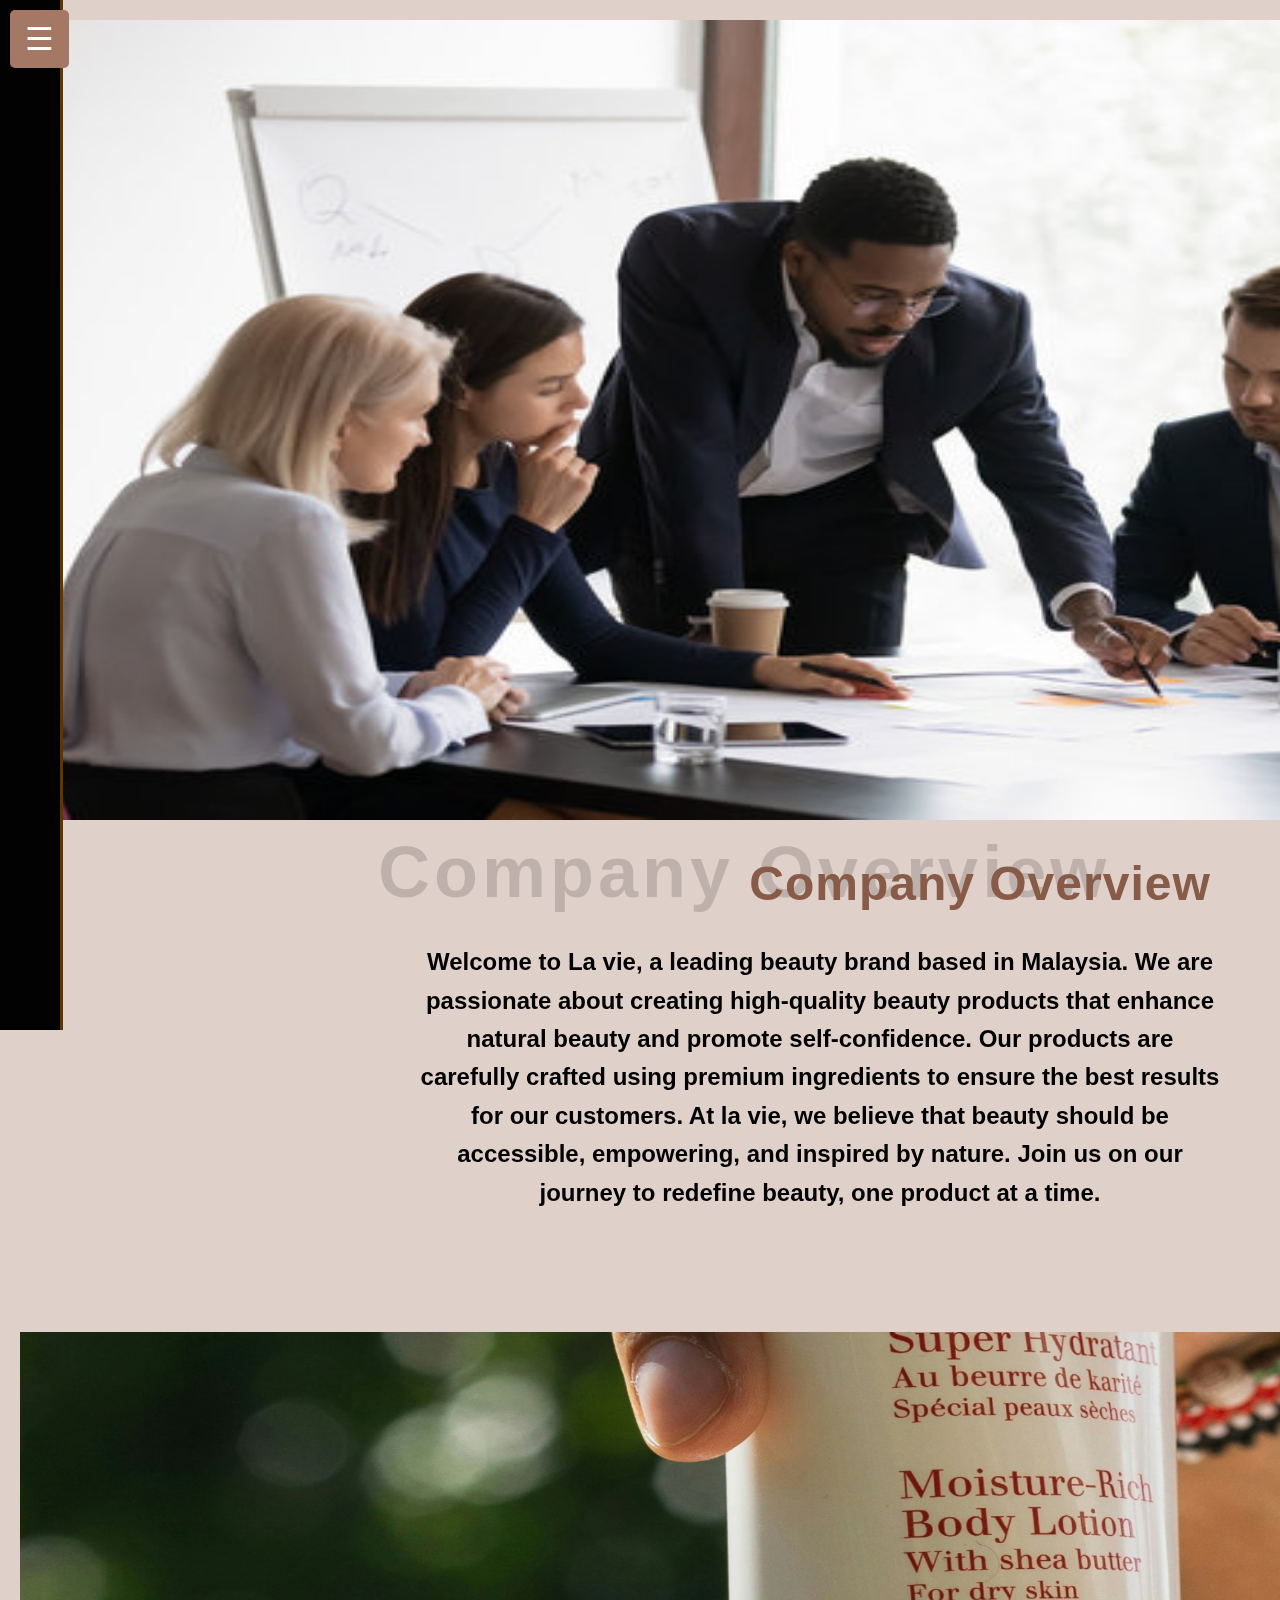
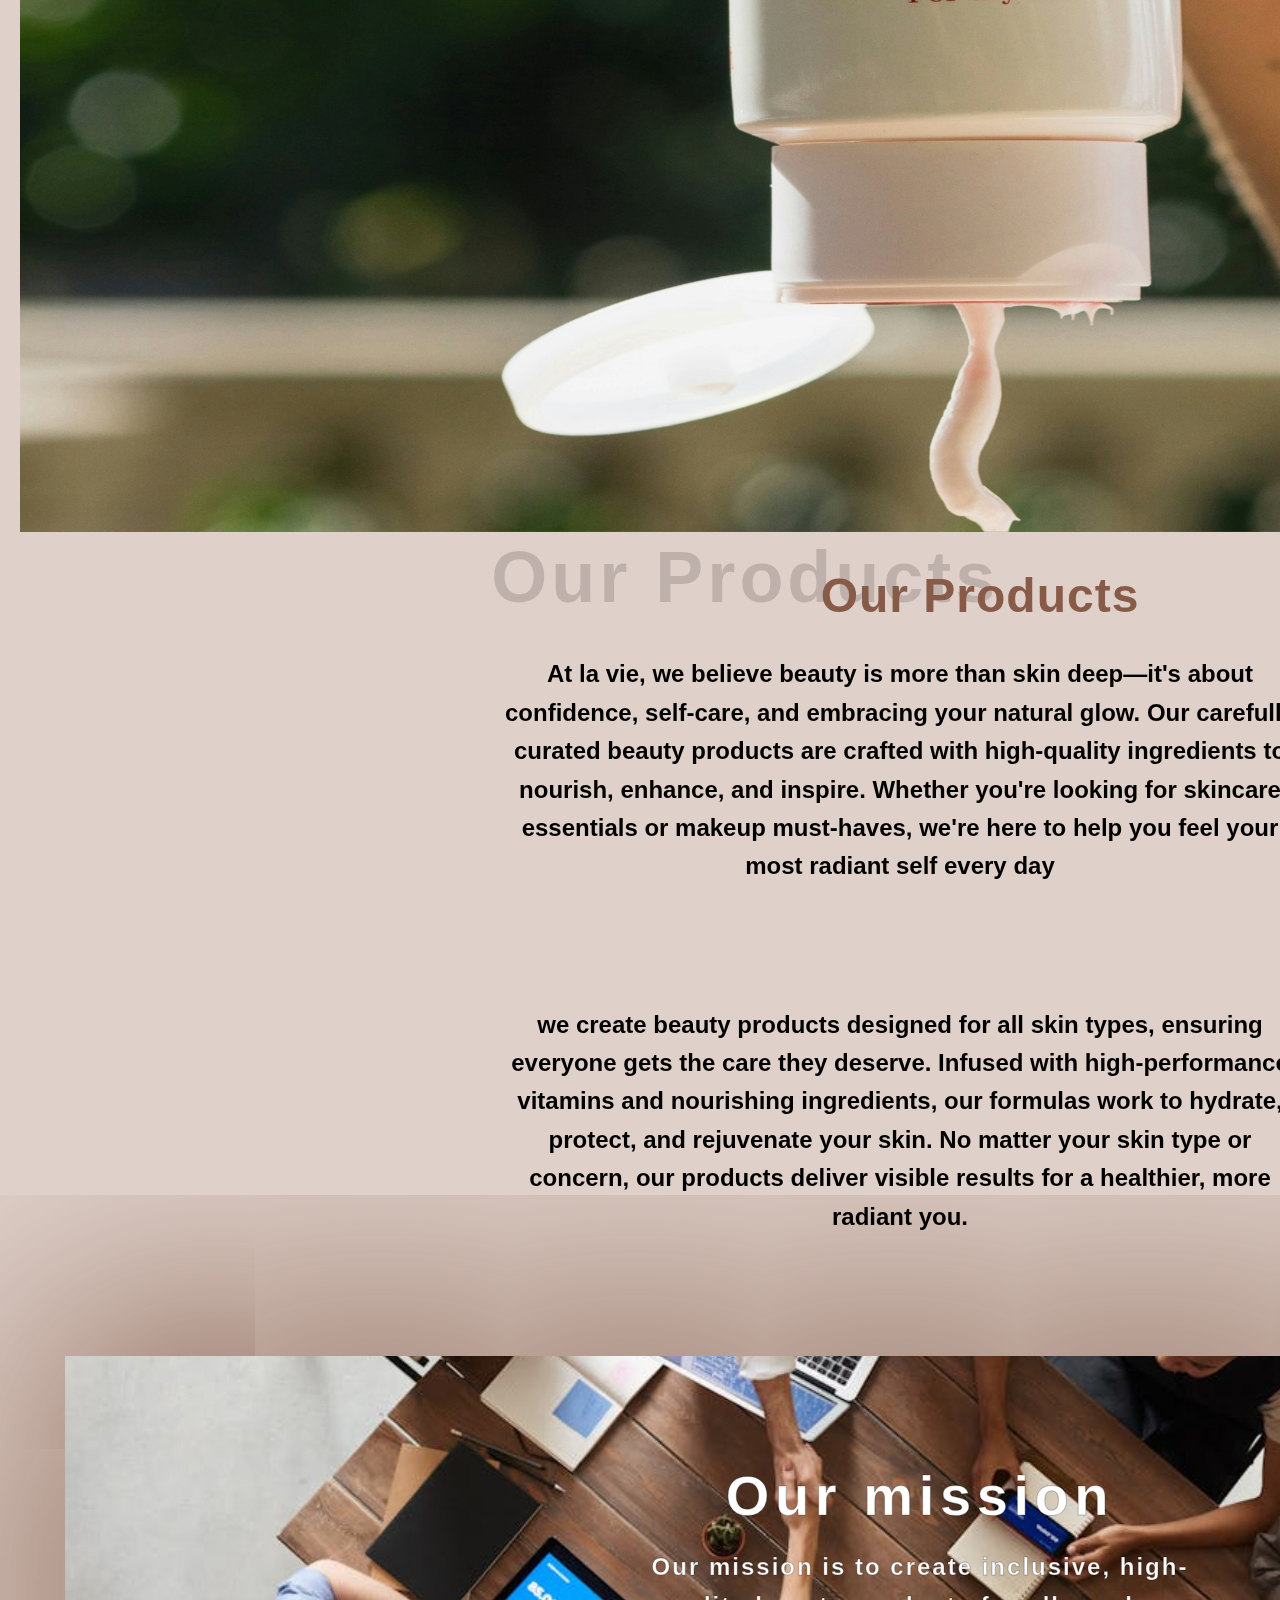
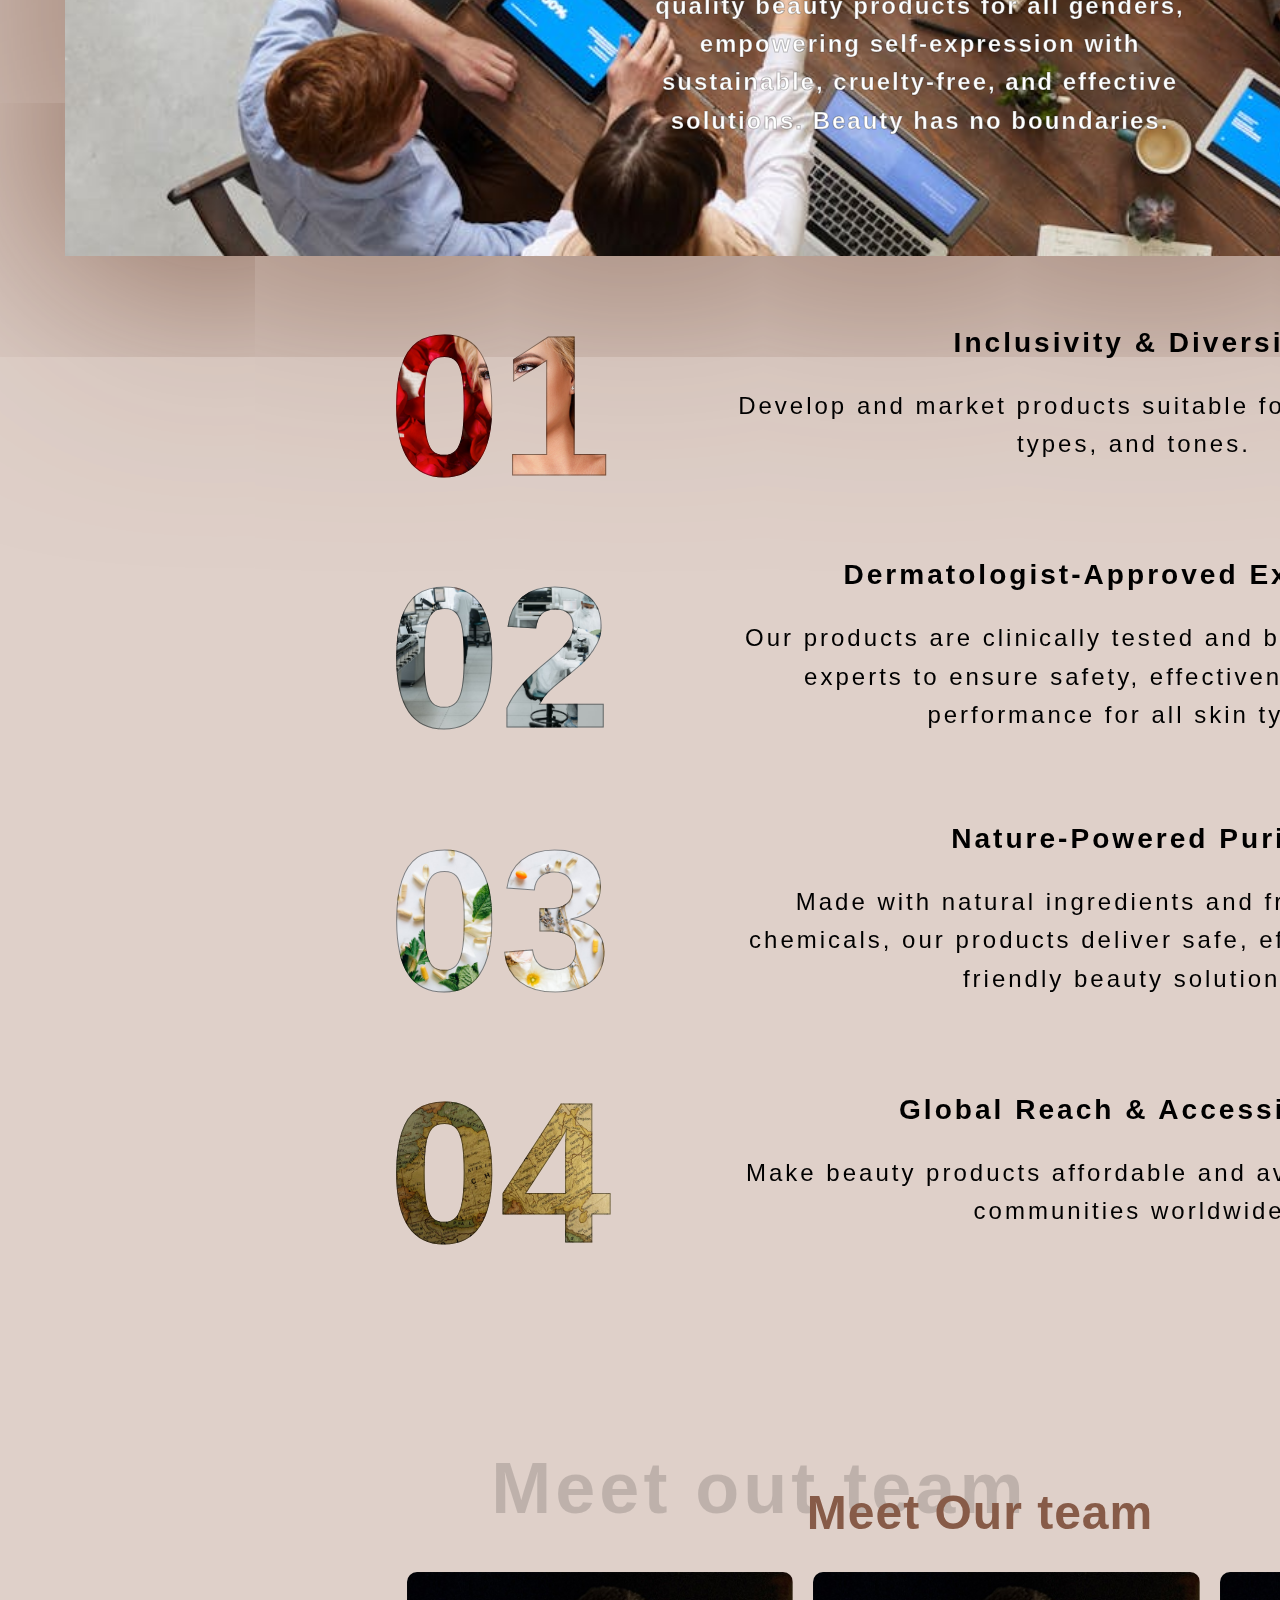
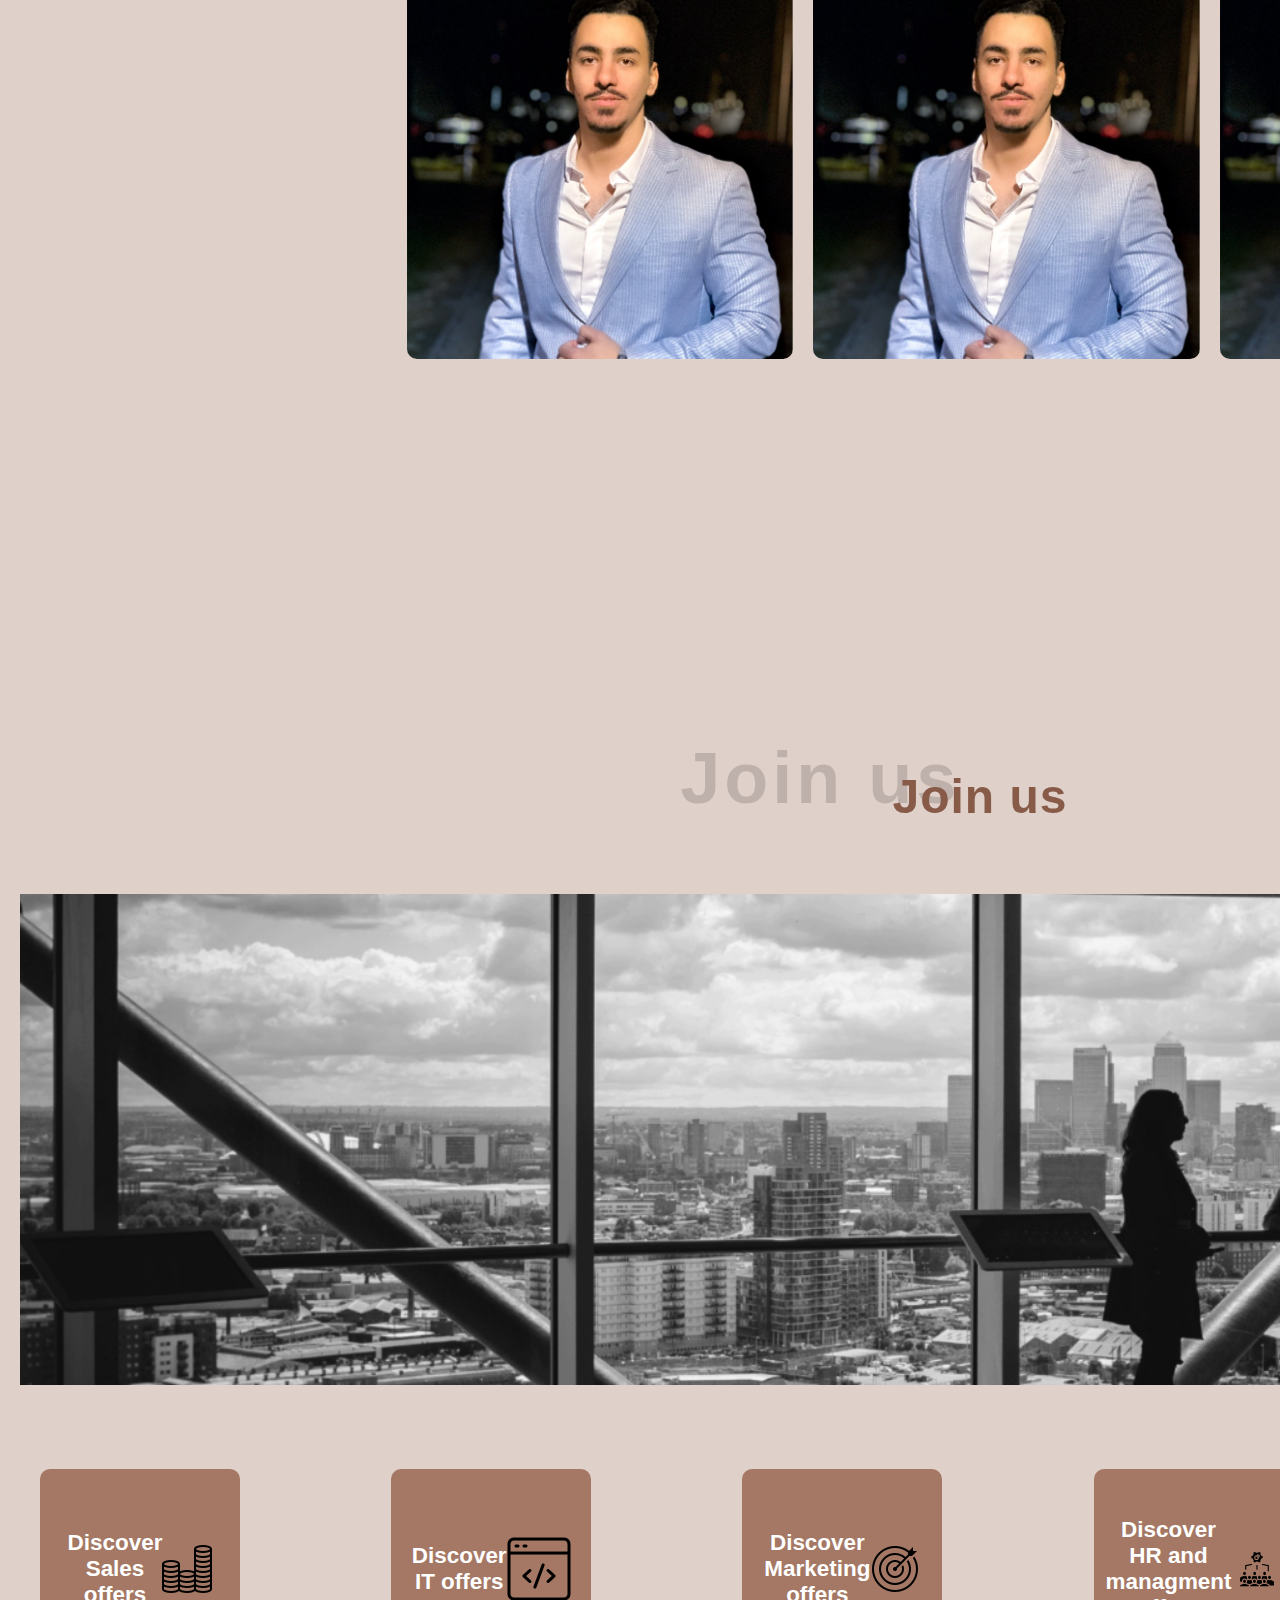
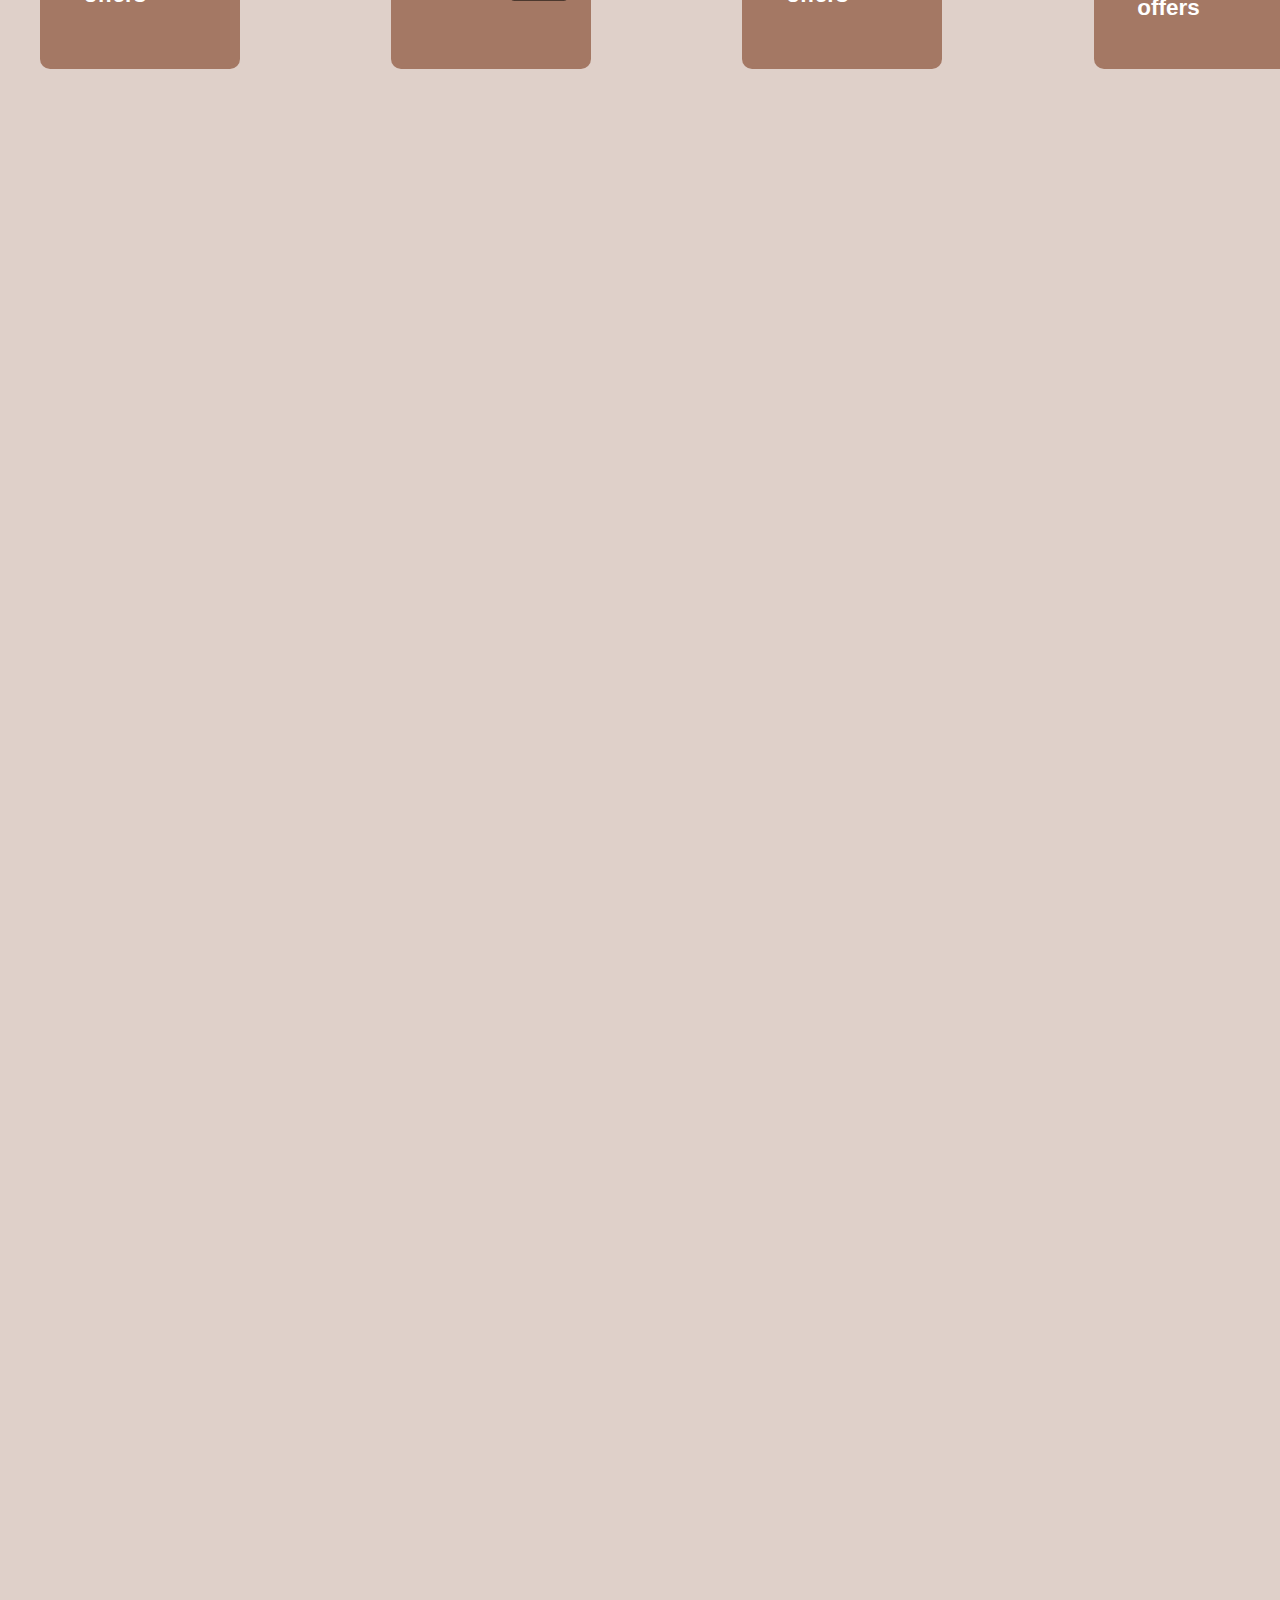
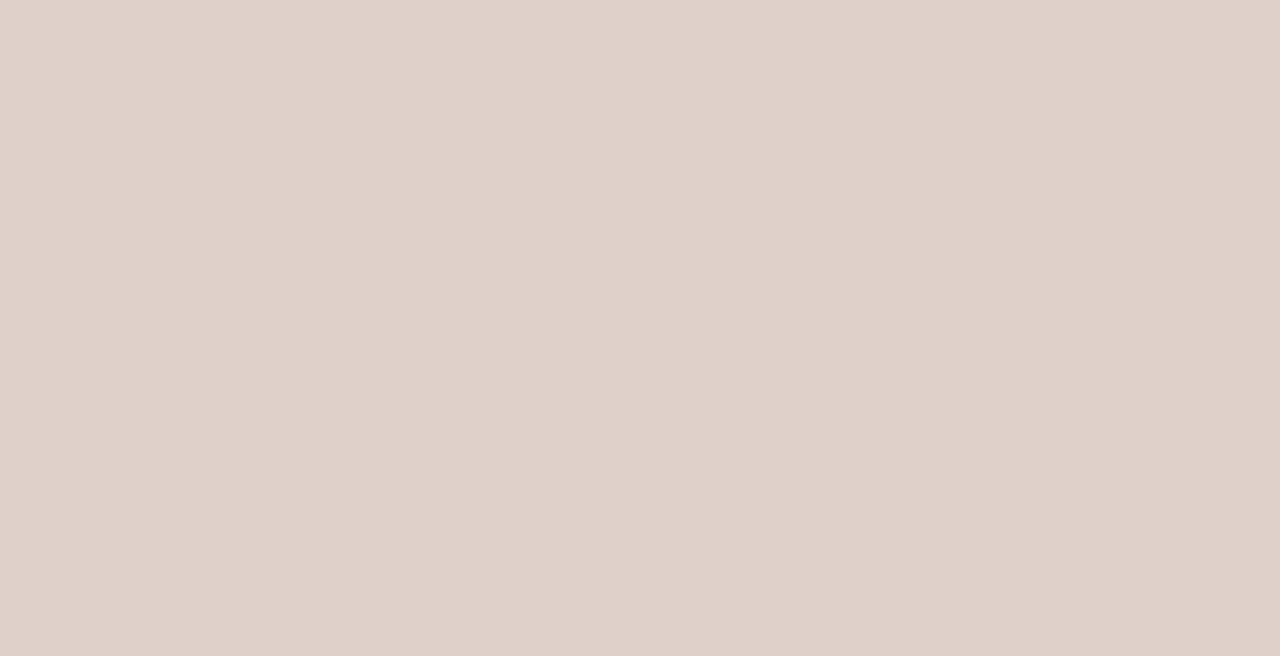
==== aboutus.html @ 4a6ba1c0 "lavie" ====
<!DOCTYPE html> 
<html lang="en">
    <head>
        <meta charset="UTF-8">
        <meta name="viewport" content="width=device-width, initial-scale=1.0">
        <title>LaVie</title>
        <link rel="stylesheet" href="aboutus.css">  
    </head>
    <body>

      
<button class="menu-btn" onclick="toggleNavbar()">☰</button>


<nav class="navbar" id="navbar">
    <h2>Menu</h2>
    <ul>
        <li><a href="index.html">Home</a></li>
        <li><a href="#companyoverview">Overview</a></li>
        <li><a href="#productoverview">Our Products</a></li>
        <li><a href="#mission">Our Mission</a></li>
        <li><a href="#teamoverview">Meet Our Team</a></li>
        <li><a href="#careers">Careers</a></li>
        <li><a href="#CTA">Contact Sales</a></li>
    </ul>
</nav>

        <div class="content">
            <Section id="companyoverview">
                <img src="./assests/company.jpg" alt="companyImg" style="width: 1885px; height: 800px; background-size: cover;">
                <span class="title-shadow" style="position: absolute;
                color: #00000025;
                font-size: 4.5em;
                font-optical-sizing: 2px;
                top: 22cm;
                left: 10cm;
                letter-spacing: 4px;
                font-family:'Campton', Arial, sans-serif;
                font-weight: bold;">Company Overview</span>
                <h1>Company Overview</h1>
                <p class="about-overview-p">Welcome to La vie, a leading beauty brand based in Malaysia. We are passionate about creating high-quality beauty products that enhance natural beauty and promote self-confidence. Our products are carefully crafted using premium ingredients to ensure the best results for our customers. At la vie, we believe that beauty should be accessible, empowering, and inspired by nature. Join us on our journey to redefine beauty, one product at a time.
                </p>
            </Section>
            <section id="productoverview">
                <img src="./assests/productovervieew.jpg" alt="productoverviewImg" style="width: 1885px; height: 800px; background-size: cover;">
                <span class="title-product" style="position: absolute;
                color: #00000025;
                font-size: 4.5em;
                letter-spacing: 4px;
                left: 13cm;
                font-family:'Campton', Arial, sans-serif;
                font-weight: bold;">Our Products</span>
                <h1 class="product-title">Our Products</h1>
                <p class="about-product-p">At la vie, we believe beauty is more than skin deep—it's about confidence, self-care, and embracing your natural glow. Our carefully curated beauty products are crafted with high-quality ingredients to nourish, enhance, and inspire. Whether you're looking for skincare essentials or makeup must-haves, we're here to help you feel your most radiant self every day
                </p>
                <p class="about-product-p">we create beauty products designed for all skin types, ensuring everyone gets the care they deserve. Infused with high-performance vitamins and nourishing ingredients, our formulas work to hydrate, protect, and rejuvenate your skin. No matter your skin type or concern, our products deliver visible results for a healthier, more radiant you.
                </p>
            </section>
            <section id="mission">
                <div class="image-container">
                    <img src="./assests/process.jpg" alt="processcoverimng">
                    <div class="overlay-content">
                        <h4 class="section-title">Our mission</h4>
                        <p>
                            Our mission is to create inclusive, high-quality beauty products for all genders, empowering self-expression with sustainable, cruelty-free, and effective solutions. Beauty has no boundaries.
                        </p>
                    </div>
                    <div class="process-item">
                        <div class="number num-01">01</div>
                        <div class="step-content">
                            <h3>Inclusivity & Diversity</h3>
                            <p>Develop and market products suitable for all genders, skin types, and tones.</p>
                        </div>
                    </div>
                    <div class="process-item">
                        <div class="number num-02">02</div>
                        <div class="step-content">
                            <h3>Dermatologist-Approved Excellence</h3>
                            <p>Our products are clinically tested and backed by skincare experts to ensure safety, effectiveness, and high performance for all skin types.</p>
                        </div>
                    </div>
                    <div class="process-item">
                        <div class="number num-03">03</div>
                        <div class="step-content">
                            <h3>Nature-Powered Purity</h3>
                            <p>Made with natural ingredients and free from harsh chemicals, our products deliver safe, effective, and skin-friendly beauty solutions.</p>
                        </div>
                    </div>
                    <div class="process-item">
                        <div class="number num-04">04</div>
                        <div class="step-content">
                            <h3>Global Reach & Accessibility</h3>
                            <p>Make beauty products affordable and available to diverse communities worldwide.</p>
                        </div>
                    </div>
                </div>
            </section>
            <div style="margin-bottom: 6cm;"></div>
            <span class="title-team" style="position: absolute;
            color: #00000025;
            font-size: 4.5em;
            letter-spacing: 4px;
            left: 13cm;
            margin-top: -1cm;
            font-family:'Campton', Arial, sans-serif;
            font-weight: bold;">Meet out team</span>
            <h1 class="teaminformation-title"> Meet Our team</h1>
            <section class="teaminformation" id="teamoverview">
                <div class="team-member">
                    <img src="./assests/zgamil.jpg" alt="co-founder">
                    <div class="overlay">
                        <h3 class="name">Abdelrhman Gamil</h3>
                        <p class="mini-resume">Born in Saudi Arabia, Co-founder, launched the company in 2024.</p>
                        <a href="https://www.linkedin.com/in/abdelazizgamil/" target="_blank">
                            <img class="linkedin-icon" src="./assests/linkedinIcon.png" alt="LinkedIn Icon">
                        </a>
                    </div>
                </div>
                <div class="team-member">
                    <img src="./assests/zgamil.jpg" alt="ceo-img">
                    <div class="overlay">
                        <h3 class="name">Abdelrhman Gamil</h3>
                        <p class="mini-resume">Born in Malaysia, CEO since 2024.</p>
                        <a href="https://www.linkedin.com/in/abdelazizgamil/" target="_blank">
                            <img class="linkedin-icon" src="./assests/linkedinIcon.png" alt="LinkedIn Icon">
                        </a>
                    </div>
                </div>
                <div class="team-member">
                    <img src="./assests/zgamil.jpg" alt="developer-img">
                    <div class="overlay">
                        <h3 class="name">Abdelaziz Gamil</h3>
                        <p class="mini-resume">Born in Egypt, Developer & IT Manager.</p>
                        <a href="https://www.linkedin.com/in/abdelazizgamil/" target="_blank">
                            <img class="linkedin-icon" src="./assests/linkedinIcon.png" alt="LinkedIn Icon">
                        </a>
                    </div>
                </div>
            </section>
            <div style="margin-bottom: 10cm;"></div>
            <section class="careersearch" id="careers">
                <div class="careerssection">
                    <div class="carreertitle">
                        <span class="title-team" style="position: absolute;
                        color: #00000025;
                        font-size: 4.5em;
                        letter-spacing: 4px;
                        left: 13cm;
                        margin-left: 5cm;
                        font-family:'Campton', Arial, sans-serif;
                        font-weight: bold;">Join us</span>
                        <h1> Join us</h1>
                        <img src="./assests/aboutus.jpg" alt="careerscover" class="career-cover">
                    </div>
                    <div class="career-grid">
                        <div class="sales-offers offer-box">
                            <h3> Discover Sales offers</h3>
                            <img src="./assests/salesIcon.png" alt="salesIcon">
                        </div>
                        <div class="it-offers offer-box">
                            <h3> Discover IT offers</h3>
                            <img src="./assests/DevelopmentIcon.png" alt="iticon">
                        </div>
                        <div class="marketing-offers offer-box">
                            <h3> Discover Marketing offers</h3>
                            <img src="./assests/MarketingIcon.png" alt="marketingicon">
                        </div>
                        <div class="hr-offers offer-box">
                            <h3> Discover HR and managment offers</h3>
                            <img src="./assests/HRIcons.png" alt="hricon">
                        </div>
                        <div class="advertising-offers offer-box">
                            <h3> Discover advertising section offers</h3>
                            <img src="./assests/advertisingIcon.png" alt="adicon">
                        </div>
                    </div>
                </div>
            </section>
        </div>
    </body>
    <script src="aboutus.js"></script>

</html>
---- aboutus.css ----
html {
    scroll-behavior: smooth;
}

body {
    font-family: Arial, sans-serif;
    display: flex;
    margin: 0;
    padding: 0;
    max-width: max-content;
    background-color: #a4786459;
    background-size: cover;
    background-repeat: repeat;
    background-position: center;
    min-height: 100vh;
}


.content {
    padding: 20px;
    max-width: 1200px;
    margin: 0 auto;
}

p {
    line-height: 1.6;
    max-width: 800px;
    margin: 20px auto;
}

.navbar {
    width: 250px; 
    height: 110vh;
    background: #020202;
    padding: 20px;
    position: fixed;
    text-align: center;
    left: -230px;
    top: 0; 
    overflow-y: auto;
    border-right: 3px solid #5f3600;
    display: flex;
    flex-direction: column;
    align-items: center;
    transition: left 0.4s ease-in-out;
}

.navbar.active {
    left: 0;
}



.menu-btn {
    position: fixed;
    left: 10px;
    top: 10px;
    background: #A47864;
    color: white;
    border: none;
    font-size: 2em;
    cursor: pointer;
    padding: 10px 15px;
    border-radius: 5px;
    transition: background 0.3s;
    z-index: 1000; 
}

.menu-btn:hover {
    background: #875b48;
}

.navbar h2 {
    font-size: 1.8em;
    color: #ffffff;
    margin-bottom: 20px;
    text-align: center;
    justify-content: center;
    justify-items: center;
}

.navbar ul {
    list-style: none;
    padding: 0;
    margin: 0;
    height: 100%;
    width: 100%;
    text-align: center;
    justify-content: center;
    display: flex; 
    flex-direction: column; 
    align-items: center;  
}

.navbar ul li {
    margin: 15px 0;
    width: 100%;
    text-align: center;
}

.navbar ul li a {
    text-decoration: none;
    color: #ffffff;
    font-size: 1.2em;
    padding: 10px;
    display: block;
    transition: all 0.3s ease-in-out;
    text-align: center;
}

.navbar ul li a:hover {
    color: #A47864;
    background: rgba(255, 255, 255, 0.1);
    border-radius: 5px;
}

.companyImg {
    width: 100%;
    height: 50%;    
    top: -20px;
    object-fit: cover;
}
.content h1 {
    justify-content: center;
    text-align: center;
    transform: translateX(30%);
    font-size: 3em;
    font-family:  'Campton', Arial, sans-serif;
    font-weight: bold;
    color: #875b48;
    letter-spacing: 1px;
}
.product-title{
    color: #875b48;
}
.about-overview-p {
    position: relative;
    top: calc(100% + 10px); 
    justify-content: center;
    text-align: center;
    left: 50%;
    font-weight: bold;
    transform: translateX(-50%);
    text-align: center;
    width: 80%; 
    font-family:  'Campton', Arial, sans-serif;
    font-size: 1.5em;
    padding-bottom: 100px;
}
.about-product-p{
    position: relative;
    top: calc(100% + 10px); 
    justify-content: center;
    text-align: center;
    left: 50%;
    font-weight: bold;
    transform: translateX(-40%);
    text-align: center;
    width: 80%; 
    font-family:  'Campton', Arial, sans-serif;
    font-size: 1.5em;
    padding-bottom: 100px;
}
.productoverviewImg {
    width: 100%;
    height: 50%;
    margin-top: -10cm;    
    object-fit: cover;
}

.main-section-container {
    width: 100%;
    margin: auto;
    text-align: center;
    
}

.process {
    position: absolute; /* Ensure it's placed over the image */
    top: 0;
    left: 0;
    width: 100%;  /* Keep it within the container */
    height: 100%;
    display: flex;
    flex-direction: column;
    justify-content: center;
    align-items: flex-start;
    padding: 20px;
}



#mission img {
    width: 154%;
    height: 100%;
    margin-left: 45px;
    max-height: 500px;
    object-fit: cover;
    box-shadow: 0 0 900px 10px #6d422efb;
}
.overlay-content {
    transform: translateX(600px);
    margin-top: -10.5cm;
    margin-bottom: 4cm;
    text-align: center;
    font-weight: bold;
    -webkit-text-stroke: 1px #02020241;
    color: white;
    z-index: 2;
    width: 80%;
    max-width: 600px;

}


.section-title {
    font-size: 3.5em;
    margin: 0;
    font-family:  'Campton', Arial, sans-serif;
    letter-spacing: 0.1em;
}

.overlay-content p {
    font-size: 1.5em;
    font-family:  'Campton', Arial, sans-serif; 
    letter-spacing: 2px;
}
.process-item {
    display: flex;
    align-items: center;
    justify-content: space-between;
    margin: 40px 0;
}

.number {
    font-size: 200px;
    font-weight: bolder;
    transform: translateX(1.8em);
    background-size: cover;
    background-position: center;
    -webkit-text-stroke: 1px #02020275;
    -webkit-background-clip: text;
    -webkit-text-fill-color: transparent;
    width: 240px; /* Ensures proper background positioning */
    height: 200px;
    text-align: center;
}

.step-content {
    flex: 1;
    transform: translateX(40%);
    text-align: center;
    font-family:  'Campton', Arial, sans-serif; 
    padding-left: 20px;
    font-size: 1.5em;
    letter-spacing: 3px;
}
#step-content p {
    font-family:  'Campton', Arial, sans-serif; 
    font-size: 1.2em;
}

.num-01 { background-image: url('./assests/modelFaceOne.jpg'); }
.num-02 { background-image: url('./assests/laboratory.jpg'); }
.num-03 { background-image: url('./assests/natureproduct.jpg'); }
.num-04 { background-image: url('./assests/spreed.jpg'); }


.teaminformation-title {
    font-family: 'Campton', Arial, sans-serif;
    font-size: 2em;
    letter-spacing: 2px;
}

.teaminformation {
    display: grid;
    grid-template-columns: repeat(3, 1fr); /* 3 equal columns */
    gap: 20px;
    text-align: center;
}
 

.team-member {
    position: relative;
    overflow: hidden;
    border-radius: 10px;
    width: 100%;
    height: 100%;
    margin-left: 100%;
}

/* Team Member Image (Full Size) */
.team-member img {
    width: 100%;
    height: 100%;
    object-fit: cover;
    display: block;
    transition: 0.5s ease-in-out;
}

/* Overlay (Hidden by Default) */
.overlay {
    position: absolute;
    top: 0;
    left: 0;
    width: 100%;
    height: 100%;
    background: rgba(0, 0, 0, 0.6); /* Dark transparent background */
    backdrop-filter: blur(8px); /* Blur effect */
    color: white;
    display: flex;
    font-family:  'Campton', Arial, sans-serif;
    font-size: 16px;
    text-align: center;
    flex-direction: column;
    justify-content: center;
    align-items: center;
    opacity: 0; /* Initially Hidden */
    transition: opacity 0.5s ease-in-out;
    padding: 20px;
}

/* Hover Effect: Blur & Show Resume */
.team-member:hover img {
    filter: blur(5px);
    transform: scale(1.1);
}

.team-member:hover .overlay {
    opacity: 1;
}

/* LinkedIn Icon */
.overlay a img {
    width: 40px;
    height: 40px;
    margin-top: 10px;
    transition: 0.3s ease-in-out;
}

.overlay a img:hover {
    transform: scale(1.2);
}
.team-member:hover .overlay a img {
    filter: none;
}
.linkedin-icon {
    position: absolute;
    left: 40%;
    width: 40px;
    height: 40px;
    transition: 0.3s ease-in-out;
}

.linkedin-icon:hover {
    transform: scale(1.2);
}

.careerssection {
    display: grid;
    grid-template-columns: repeat(5, 1fr);
    grid-template-rows: repeat(5, 1fr);
    gap: 20px;
}
    
.carreertitle {
    grid-column: span 5 / span 5;
    grid-row: span 2 / span 2;
}
.career-cover {
    width: 158%;
    height: 40%;  
    margin-top: 1cm;
    object-fit: cover;
}

.offer-box {
    background-color: #A47864; /* Brownish color */
    padding: 50px 50px;
    border-radius: 10px;
    color: white; /* Adjust text color for contrast */
    display: flex;
    align-items: center;
    justify-content: center;
    text-align: center;
    font-size: 1.2em;
    font-weight: bold;
    width: 100px;
    height: 100px;
}

.sales-offers,
.it-offers,
.marketing-offers,
.hr-offers,
.advertising-offers {
    grid-row: span 3 / span 3;
    grid-row-start: 3;
    margin-right: 5cm;
}

/* Make sure the container uses CSS Grid */
.career-grid {
    display: grid;
    grid-template-columns: repeat(auto-fit, minmax(200px, 1fr)); /* Two columns layout */
    justify-content: center;
    margin-right: -20%;
    padding: 20px;
    margin-top: -30cm;
    margin-right: -20cm;
}
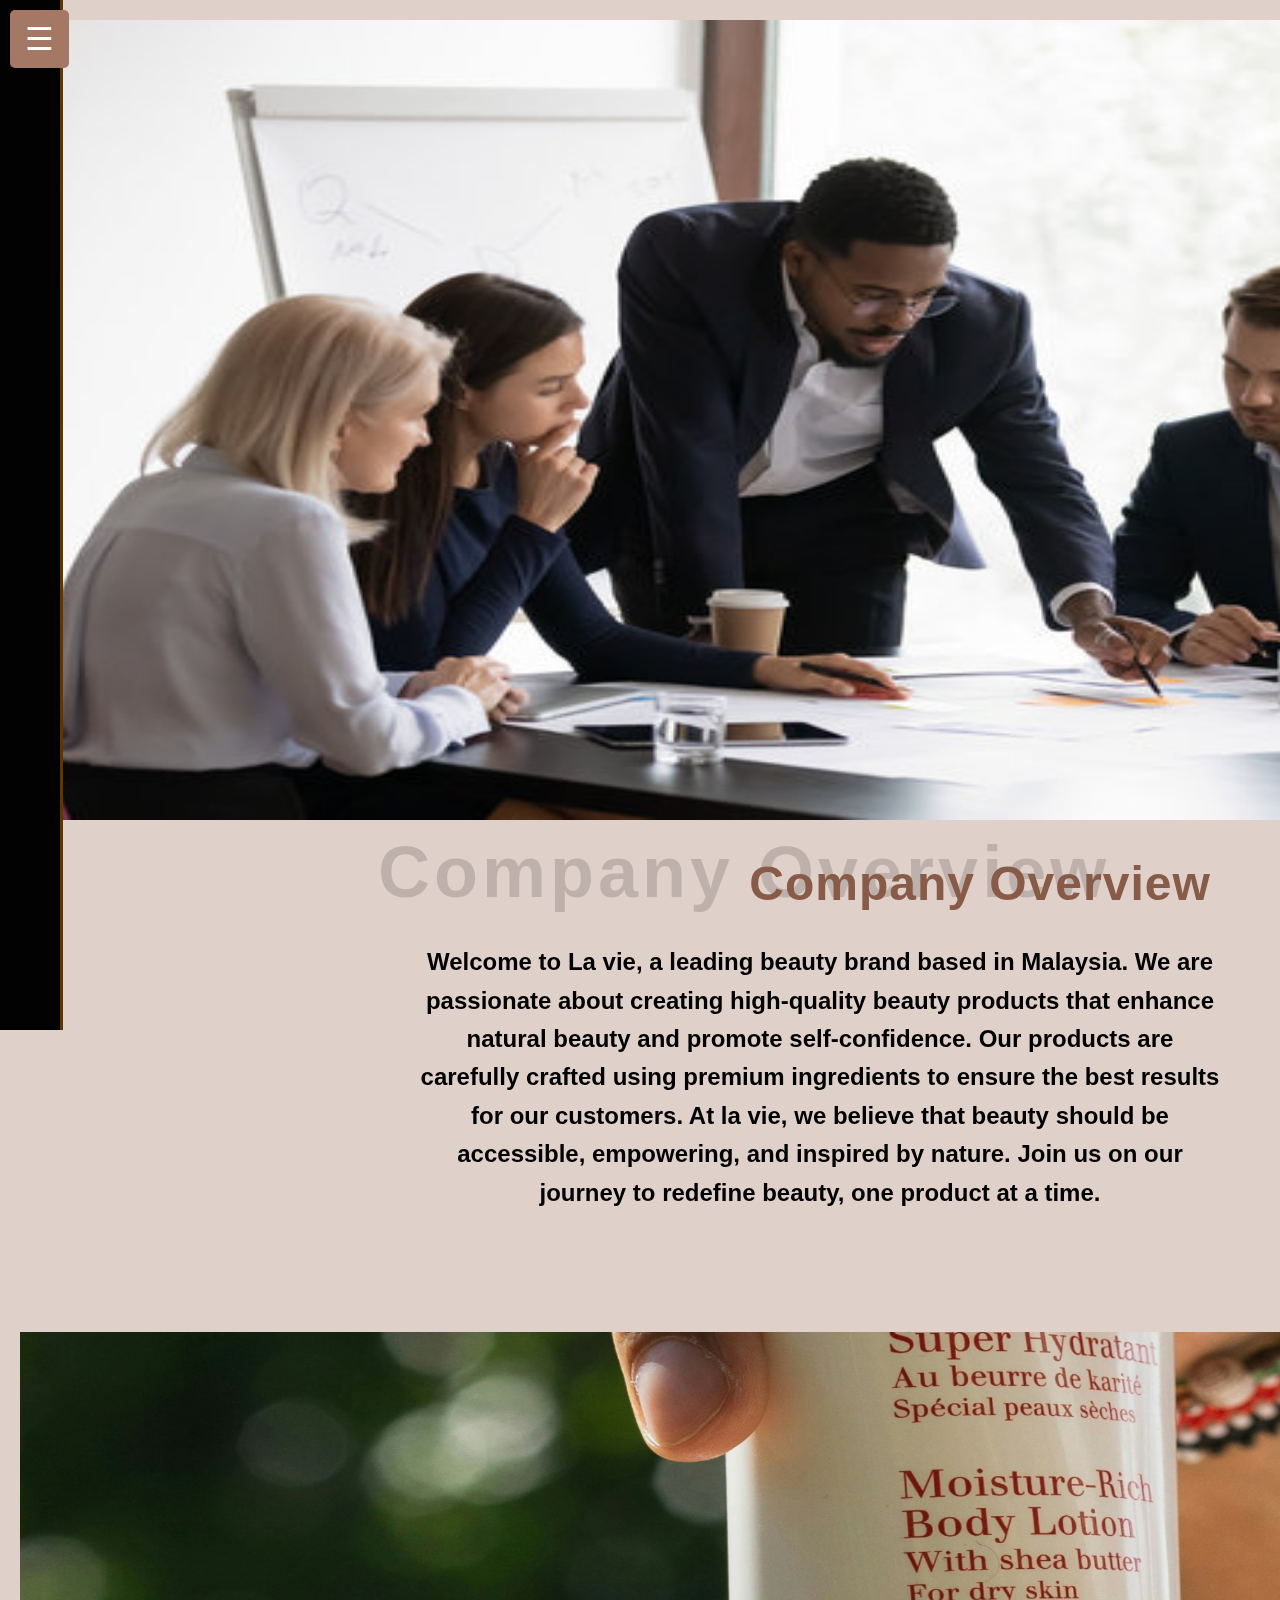
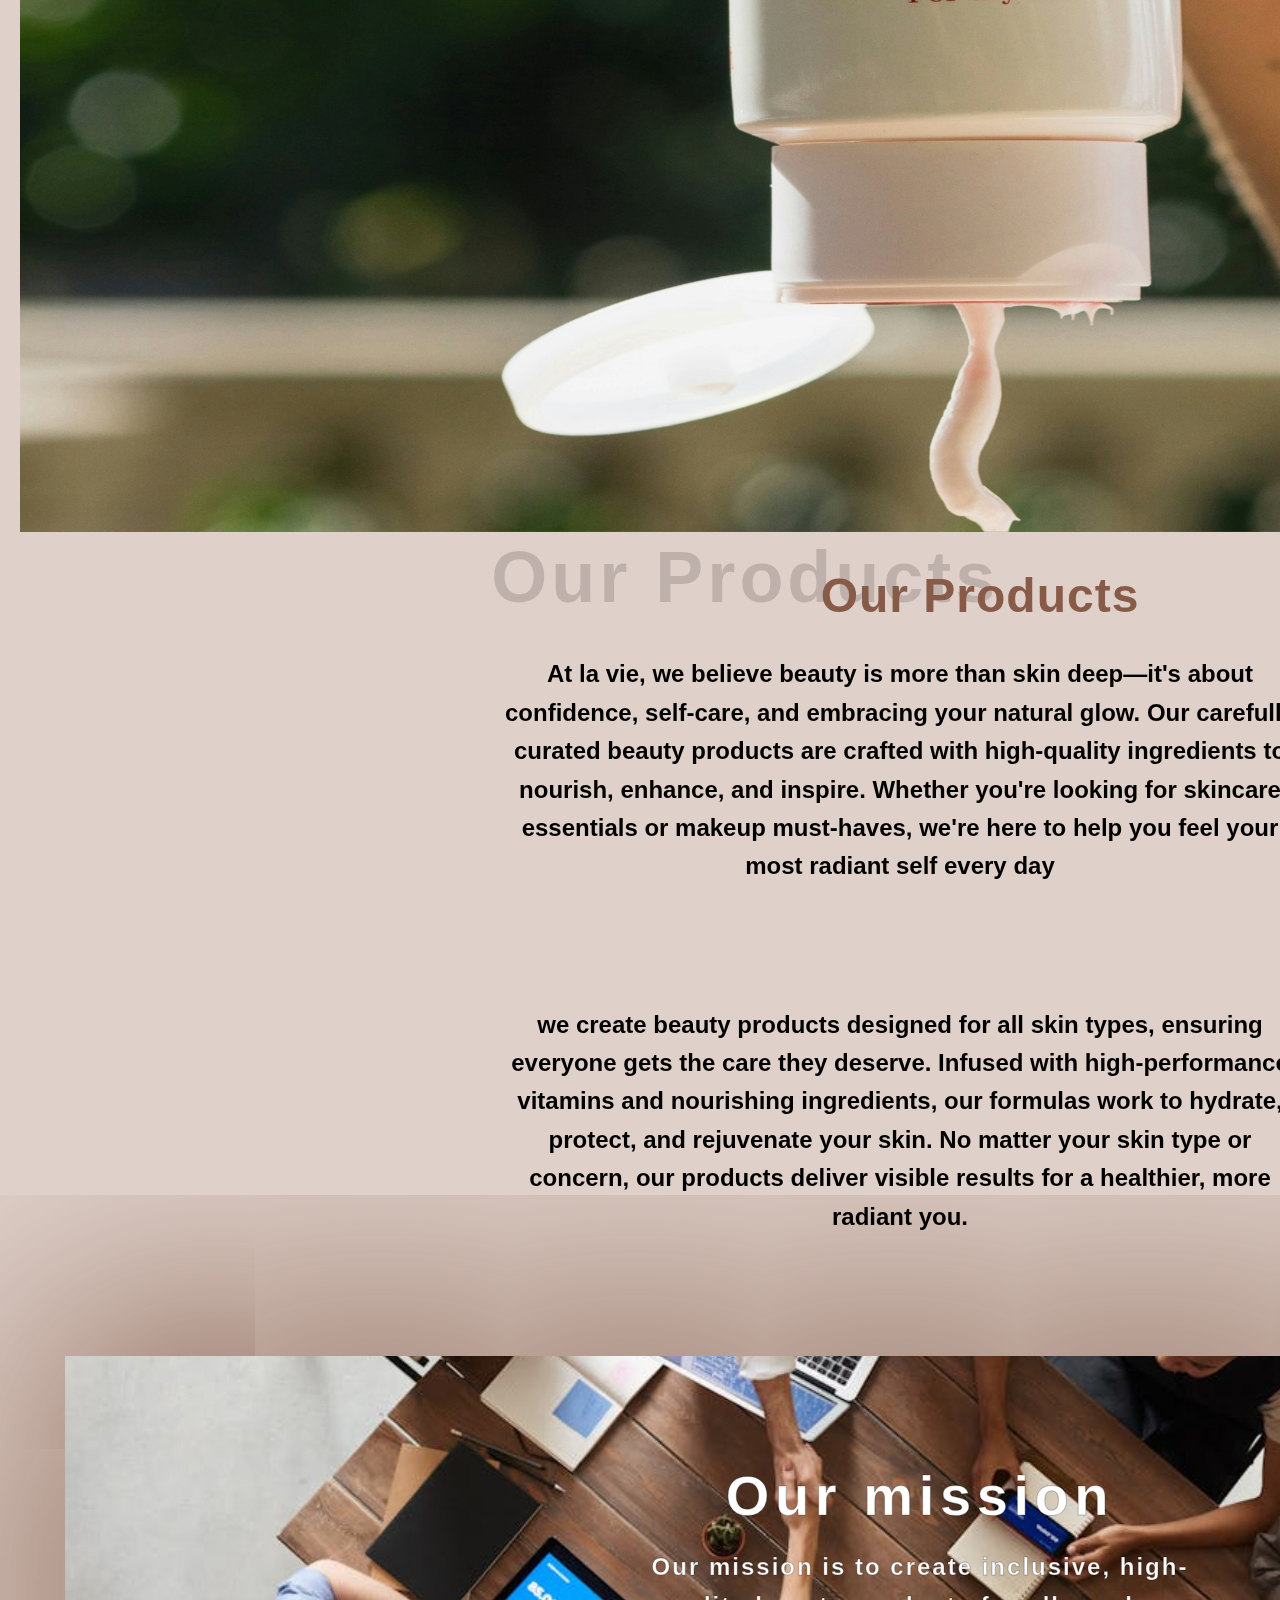
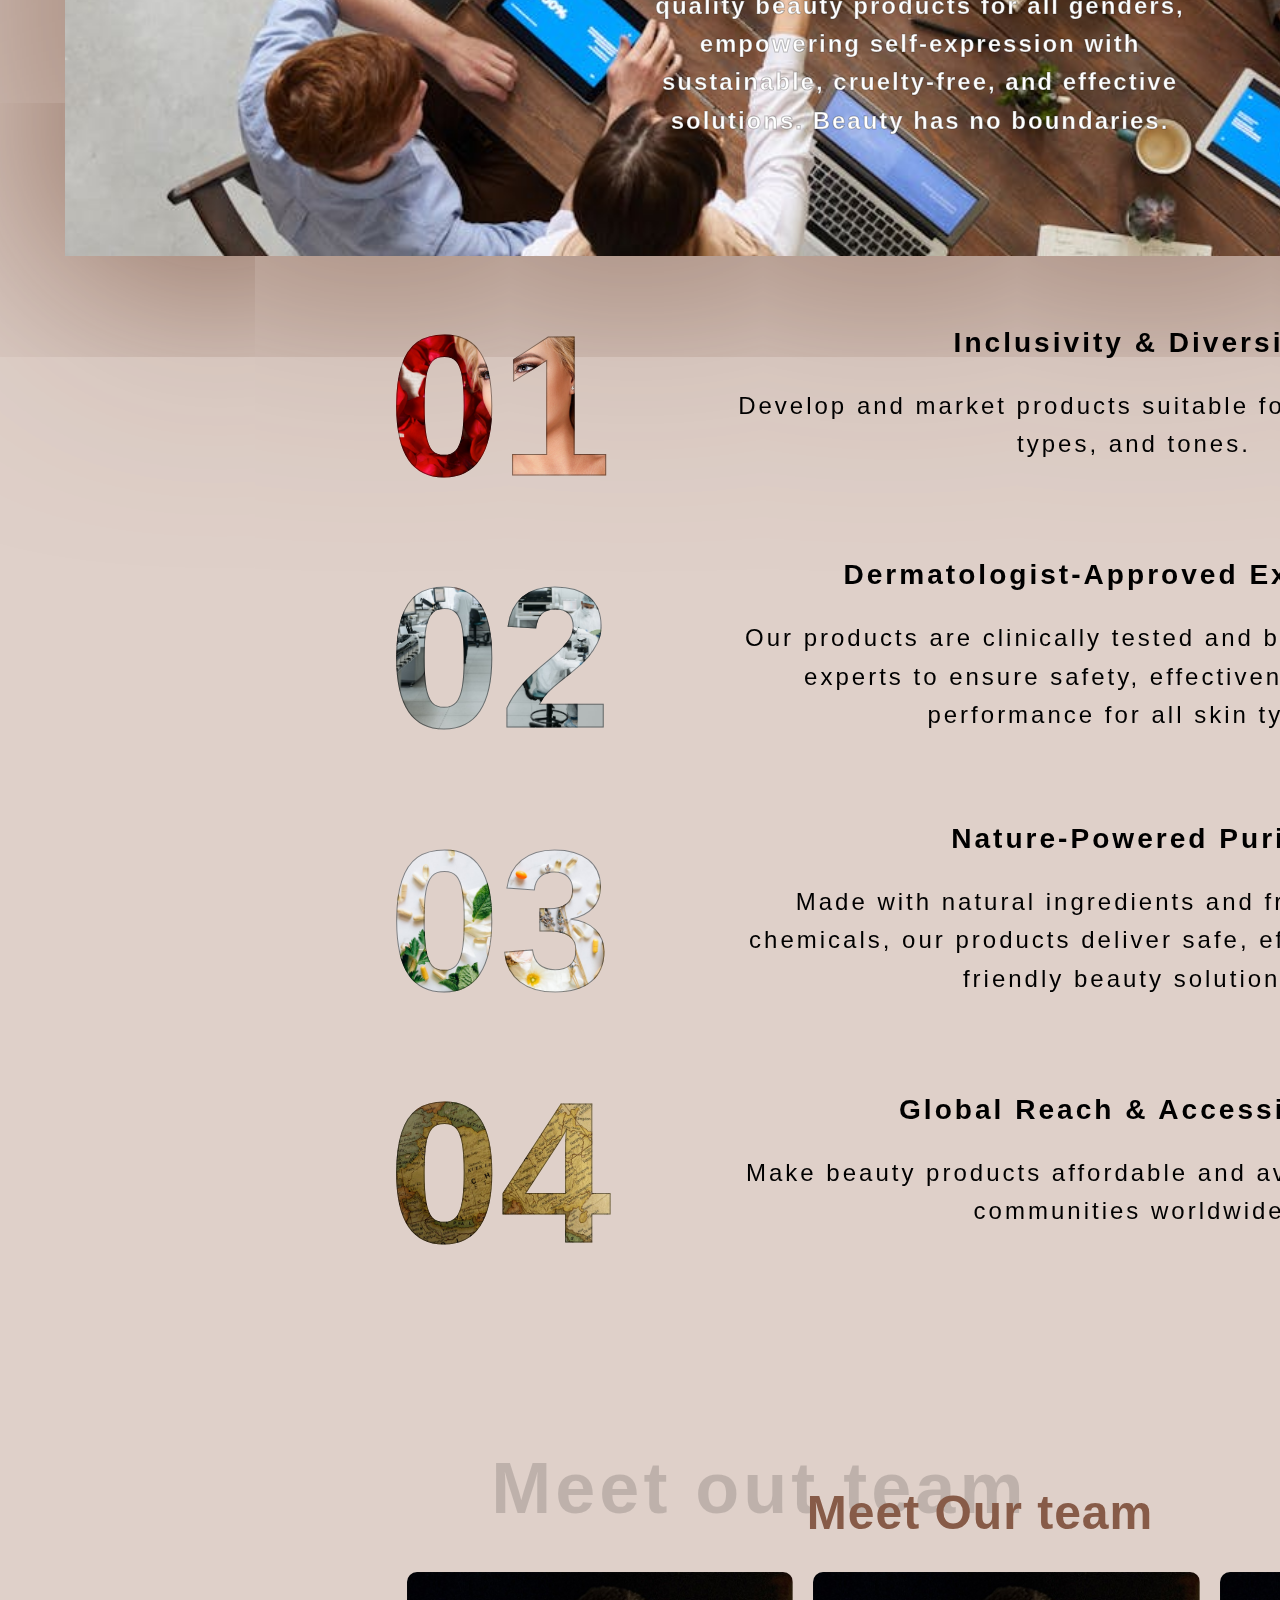
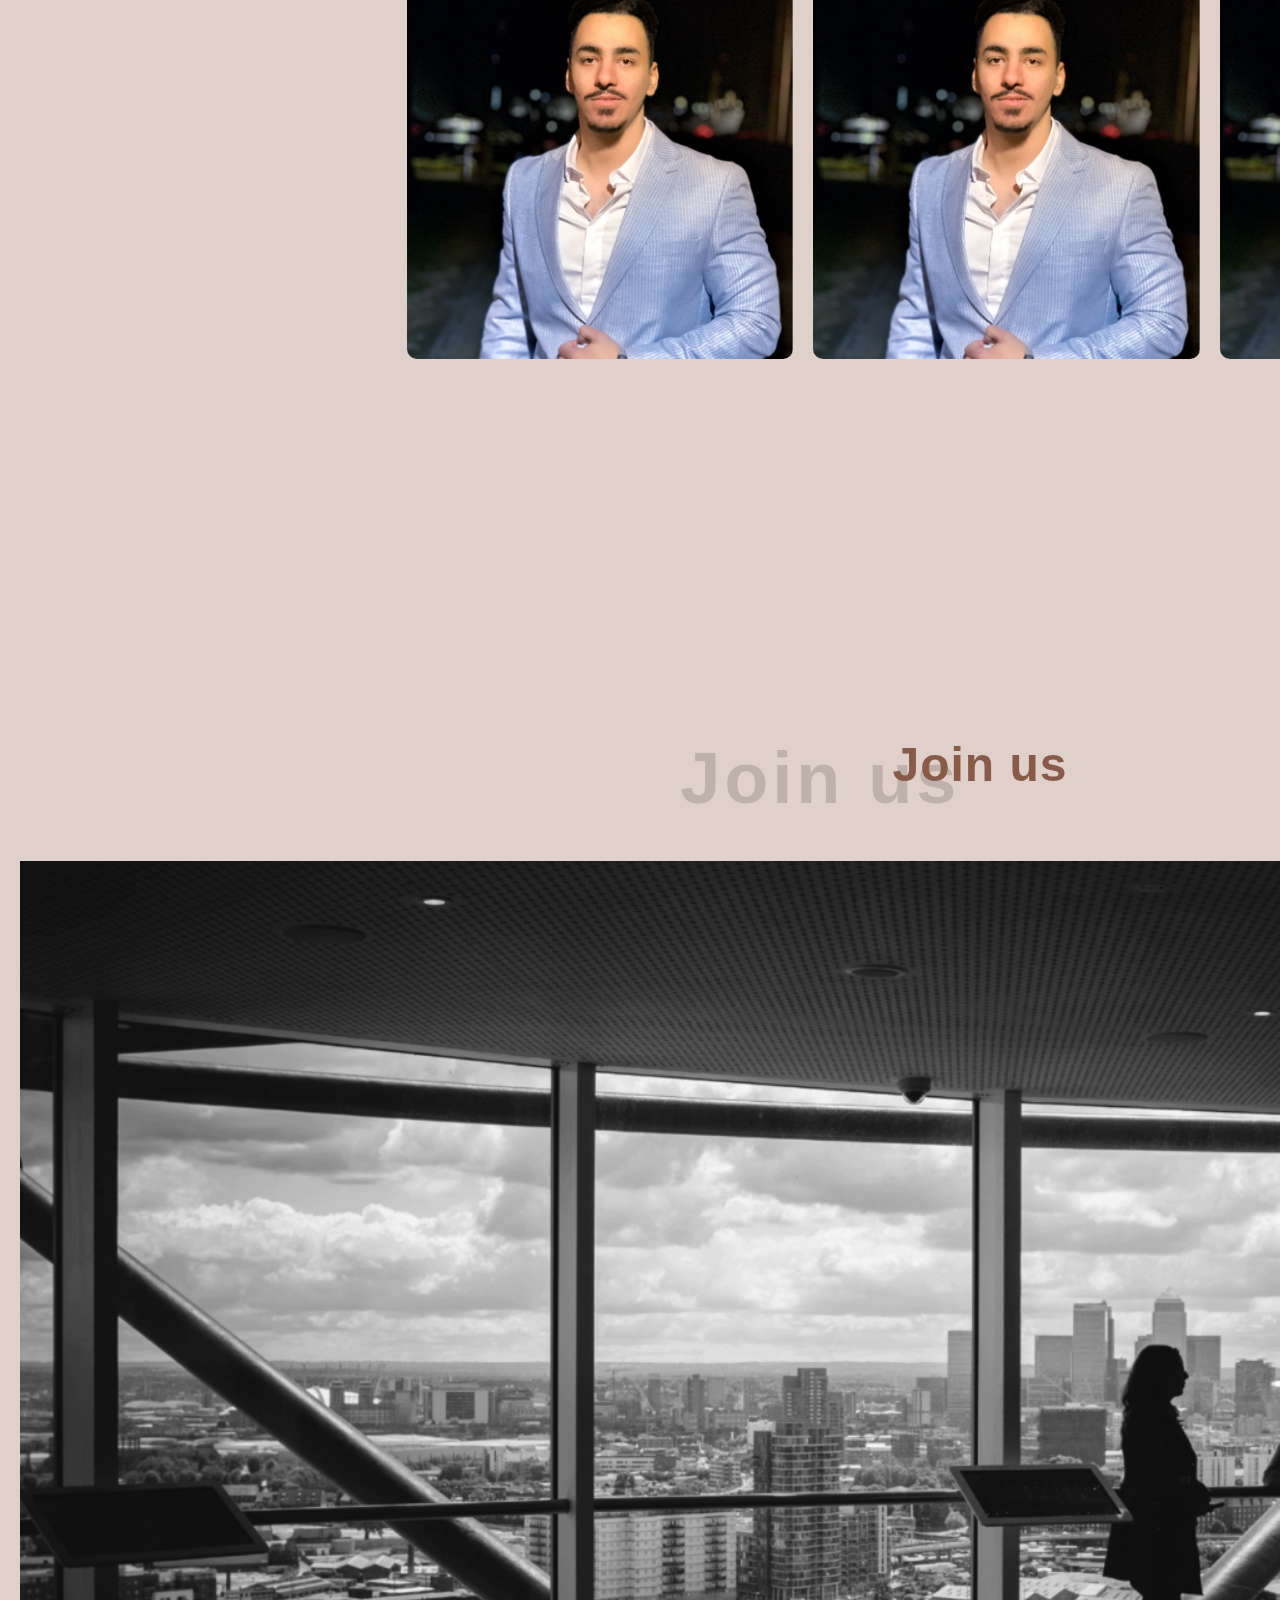
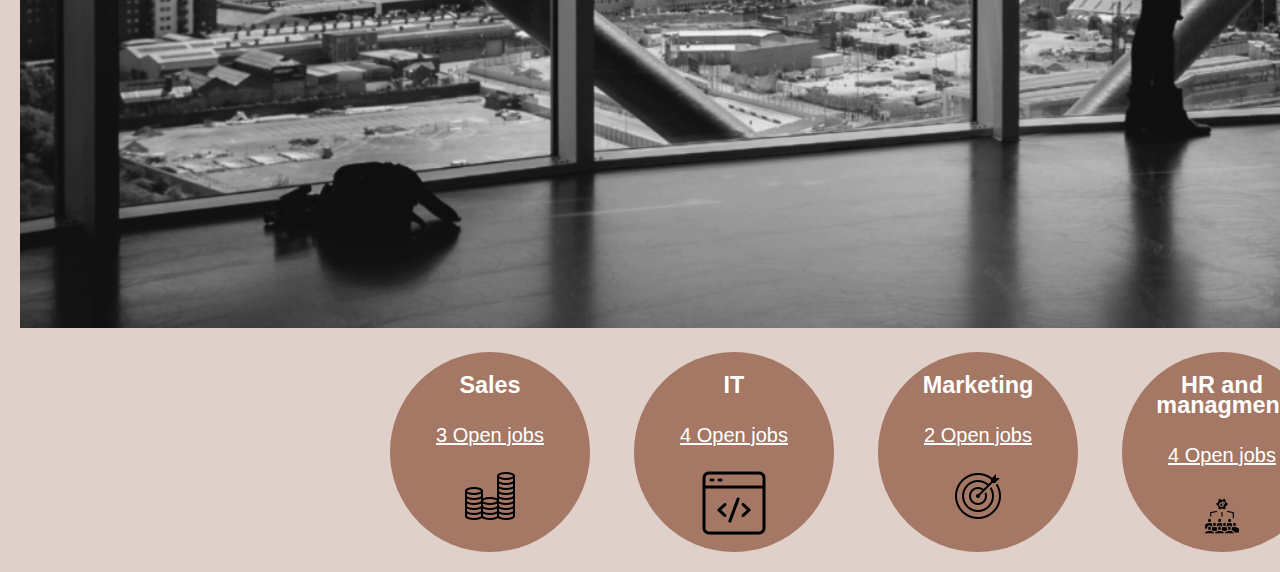
==== commit e4fe5768: "some modification on about us page" ====
--- a/aboutus.html
+++ b/aboutus.html
@@ -153,24 +153,29 @@
                         <img src="./assests/aboutus.jpg" alt="careerscover" class="career-cover">
                     </div>
                     <div class="career-grid">
-                        <div class="sales-offers offer-box">
-                            <h3> Discover Sales offers</h3>
+                        <div class="offer-box">
+                            <h3>Sales</h3>
+                            <p><a href="careers.html">3 Open jobs</a></p>
                             <img src="./assests/salesIcon.png" alt="salesIcon">
                         </div>
-                        <div class="it-offers offer-box">
-                            <h3> Discover IT offers</h3>
+                        <div class="offer-box">
+                            <h3> IT </h3>
+                            <p><a href="careers.html">4 Open jobs </a></p>
                             <img src="./assests/DevelopmentIcon.png" alt="iticon">
                         </div>
-                        <div class="marketing-offers offer-box">
-                            <h3> Discover Marketing offers</h3>
+                        <div class="offer-box">
+                            <h3>Marketing</h3>
+                            <p> <a href="careers.html">2 Open jobs</a></p>
                             <img src="./assests/MarketingIcon.png" alt="marketingicon">
                         </div>
-                        <div class="hr-offers offer-box">
-                            <h3> Discover HR and managment offers</h3>
+                        <div class="offer-box">
+                            <h3> HR and managment</h3>
+                            <p><a href="careers.html">4 Open jobs</a></p>
                             <img src="./assests/HRIcons.png" alt="hricon">
                         </div>
-                        <div class="advertising-offers offer-box">
-                            <h3> Discover advertising section offers</h3>
+                        <div class="offer-box">
+                            <h3>Advertising</h3>
+                            <p><a href="careers.html">9 Open jobs</a></p>
                             <img src="./assests/advertisingIcon.png" alt="adicon">
                         </div>
                     </div>
--- a/aboutus.css
+++ b/aboutus.css
@@ -356,56 +356,47 @@
     transform: scale(1.2);
 }
 
-.careerssection {
+
+.career-cover img {
+    width: 100px;
+    height: 200px;
+}
+
+.career-grid {
     display: grid;
-    grid-template-columns: repeat(5, 1fr);
-    grid-template-rows: repeat(5, 1fr);
+    grid-template-columns: repeat(auto-fit, minmax(200px, 1fr));
+    justify-content: center;
     gap: 20px;
-}
-    
-.carreertitle {
-    grid-column: span 5 / span 5;
-    grid-row: span 2 / span 2;
-}
+    margin-top: 20px;
+}
+
 .career-cover {
     width: 158%;
-    height: 40%;  
+    height: 20%;  
     margin-top: 1cm;
     object-fit: cover;
 }
+/* .careerssection {
+    display: flex;
+    justify-content: center;
+    flex-wrap: wrap;
+} */
+
 
 .offer-box {
-    background-color: #A47864; /* Brownish color */
-    padding: 50px 50px;
-    border-radius: 10px;
-    color: white; /* Adjust text color for contrast */
-    display: flex;
-    align-items: center;
-    justify-content: center;
-    text-align: center;
-    font-size: 1.2em;
-    font-weight: bold;
-    width: 100px;
-    height: 100px;
-}
-
-.sales-offers,
-.it-offers,
-.marketing-offers,
-.hr-offers,
-.advertising-offers {
-    grid-row: span 3 / span 3;
-    grid-row-start: 3;
-    margin-right: 5cm;
-}
-
-/* Make sure the container uses CSS Grid */
-.career-grid {
-    display: grid;
-    grid-template-columns: repeat(auto-fit, minmax(200px, 1fr)); /* Two columns layout */
-    justify-content: center;
-    margin-right: -20%;
-    padding: 20px;
-    margin-top: -30cm;
-    margin-right: -20cm;
-}
+    width: 200px;
+    height: 200px;
+    line-height: 20px;
+    border-radius: 50%;
+    font-size: 20px;
+    color: #ffffff;
+    text-align: center;
+    background: #A47864;
+    margin-left: 370px; 
+}
+.offer-box a {
+    color: #ffffff;
+    
+}
+
+
